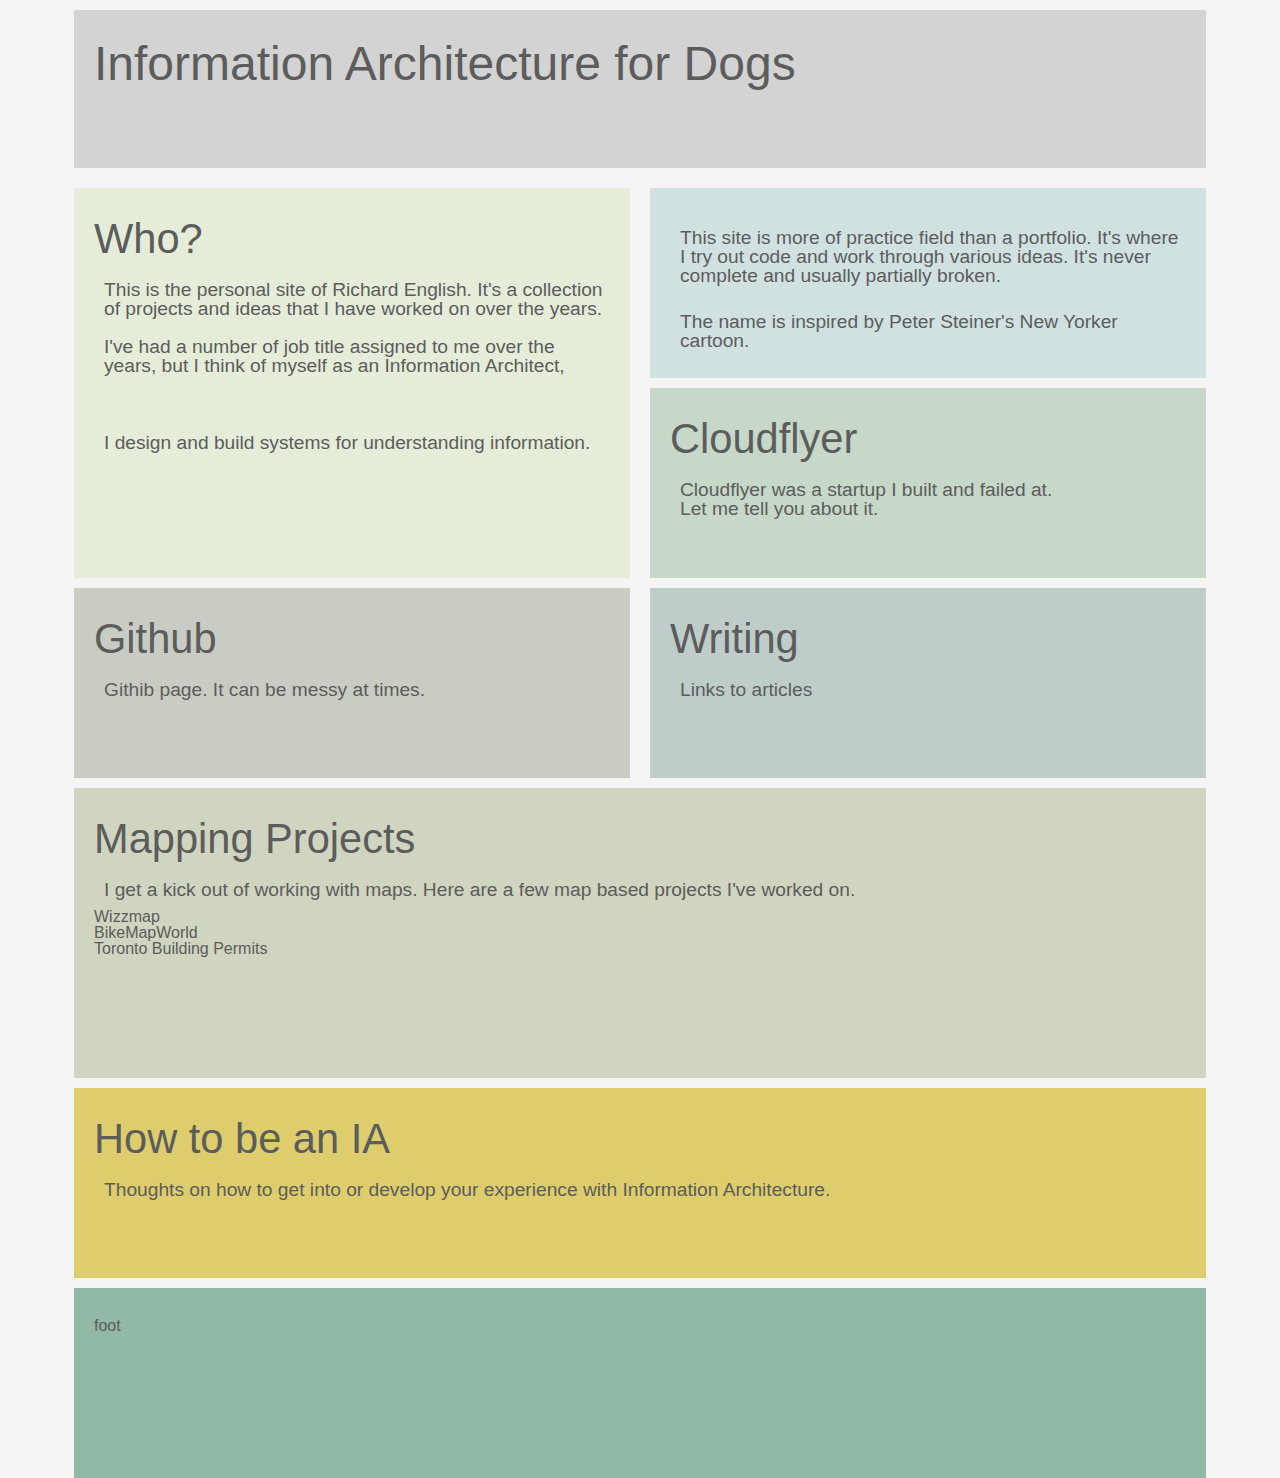
==== index.html @ f837b6fa "added readme" ====
<!DOCTYPE html>
<html>
<head>
	<title>Information Architecture for Dogs</title>

	<!-- Insert Meta -->



	<link rel="stylesheet" type="text/css" href="assets/reset.css">
	<link rel="stylesheet" type="text/css" href="assets/dog.css">

	<!-- JS 
	<script src="http://ajax.googleapis.com/ajax/libs/jquery/1.11.0/jquery.min.js"></script>
	<script src="assets/dog.js"></script> -->
</head>

<body>
 <div id="page">

	<div class="box" id="b-head">
		<div class="in-box">
			<h1>Information Architecture for Dogs</h1>
			<h3></h3>
		</div>
	</div>

	<div class="box" id="b-who" >
		<div class="in-box">
			<a href="who.html">
				<h2>Who?</h2>
				<p>
					This is the personal site of Richard English.  It's a collection of projects and ideas that I have
					worked on over the years. <br />
					<br />
					I've had a number of job title assigned to me over the years, but I think of myself as an Information Architect, <br />
					<br /><br /><br />
					<span id="tagline">I design and build systems for understanding information. </span>
				</p>
			</a>
		</div>
	</div>

	<div class="box" id="b-think" >
		<div class="in-box">
			<p id="p-think">
				This site is more of practice field than a portfolio.
				It's where I try out code and work through various ideas. 
				It's never complete and usually partially broken.
			</p>
			<br />
			<p>
				The name is inspired by <a href= "http://www.condenaststore.com/-sp/On-the-Internet-nobody-knows-you-re-a-dog-New-Yorker-Cartoon-Prints_i10276348_.htm">Peter Steiner's New Yorker cartoon.</a>
			</p>
		</div>
	</div>

	<div class="box" id="b-cloud" >
		<div class="in-box">
			<a href="cloud.html">
				<h2>Cloudflyer</h2>
				<p>
					Cloudflyer was a startup I built and failed at.<br /> Let me tell you about it.
				</p>
			</a>
		</div>
	</div>


	<div class="box" id="b-git">
		<div class="in-box">
			<a href="https://github.com/Richenglish">
				<h2>Github</h2>
				<p>
					Githib page. It can be messy at times.
				</p>
			</a>
		</div>
	</div>

	<div class="box" id="b-write">
		<div class="in-box">
			<h2>Writing</h2>
			<p>
				Links to articles
			</p>
		</div>
	</div>

	<div class="box" id="b-map" >
		<div class="in-box">
			<h2>Mapping Projects</h2>
			<p>
				I get a kick out of working with maps. Here are a few map based projects I've worked on.
			</p>
			<p>
				<ul>
					<li>Wizzmap</li>
					<li>BikeMapWorld</li>
					<li>Toronto Building Permits</li>
				</ul>
			</p>
		</div>
	</div>


	<div class="box" id="b-learn">
		<div class="in-box">
			<a href="learnia.html">
				<h2>How to be an IA</h2>
				<p>
					Thoughts on how to get into or develop your experience with Information Architecture.
				</p>
			</a>
		</div>
	</div>


	<div class="box" id="b-foot">
		<div class="in-box">
			<h4>foot</h4>
		</div>
	</div>
	
 </div>
</body>
</html>
---- assets/dog.css ----
/*** Variables *****/
/*** Mixins ***/
/*** Base ****/
body {
  font-family: Helvetica, sans-serif;
  font-weight: 200;
  color: #5c5c5c;
  font-size: 100%;
  background-color: #f4f4f4; }

h1 {
  font-size: 3em;
  padding-bottom: 10px; }

h2 {
  font-size: 2.6em;
  padding-bottom: 10px; }

h3 {
  font-size: 1.8em;
  padding-bottom: 10px; }

#page {
  margin: 0px auto;
  width: 100%; }

.box {
  background-color: #f4f4f4;
  -webkit-border-radius: 2px;
  -moz-border-radius: 2px;
  -ms-border-radius: 2px;
  border-radius: 2px; }
  .box p {
    font-size: 120%;
    padding-left: 10px;
    padding-top: 10px; }
  .box a {
    text-decoration: none;
    color: #5c5c5c; }
  .box #tagline {
    font-weight: 400;
    text-align: center; }

.in-box {
  padding: 30px 20px 60px 20px;
  height: 100%; }

#b-head .in-box {
  background-color: lightgrey; }

#b-who .in-box {
  background-color: #e5edd8; }

#b-think .in-box {
  background-color: #d0e1e1; }

#b-map .in-box {
  background-color: #d0d5bf; }

#b-cloud .in-box {
  background-color: #c6d8c8; }

#b-git .in-box {
  background-color: #c9ccc3; }

#b-write .in-box {
  background-color: #becdca; }

#b-learn .in-box {
  background-color: #ddcd6d; }

#b-foot .in-box {
  background-color: #92b9a6; }

/* Small Screen */
@media screen and (min-width: 600px) {
  #page {
    width: 90%; } }
/* small 2 */
@media screen and (min-width: 675px) {
  .in-box {
    margin: 10px; }

  #b-who {
    width: 50%;
    float: left;
    height: 400px; }

  #b-think, #b-cloud {
    width: 50%;
    float: left;
    height: 200px; }

  #b-write, #b-git {
    width: 50%;
    height: 200px;
    float: left; }

  #b-map {
    float: left;
    width: 100%;
    height: 300px; }

  #b-learn {
    float: left;
    width: 100%;
    height: 200px; }

  #b-foot {
    float: left;
    width: 100%;
    height: 100px; } }
/* Desktop */
/* Big Screen */
/**** Content Page ****/
.content-page {
  margin: 4% 12%; }
  .content-page p {
    margin: 10px 0px 30px 0px; }
  .content-page #cloud-image {
    padding: 20px; }

#who-right {
  float: right;
  text-align: center; }
  #who-right p {
    padding-top: 10px;
    font-size: 1.5em;
    line-height: 175%; }

#profile-image {
  width: 175px;
  height: 175px;
  background-color: grey; }
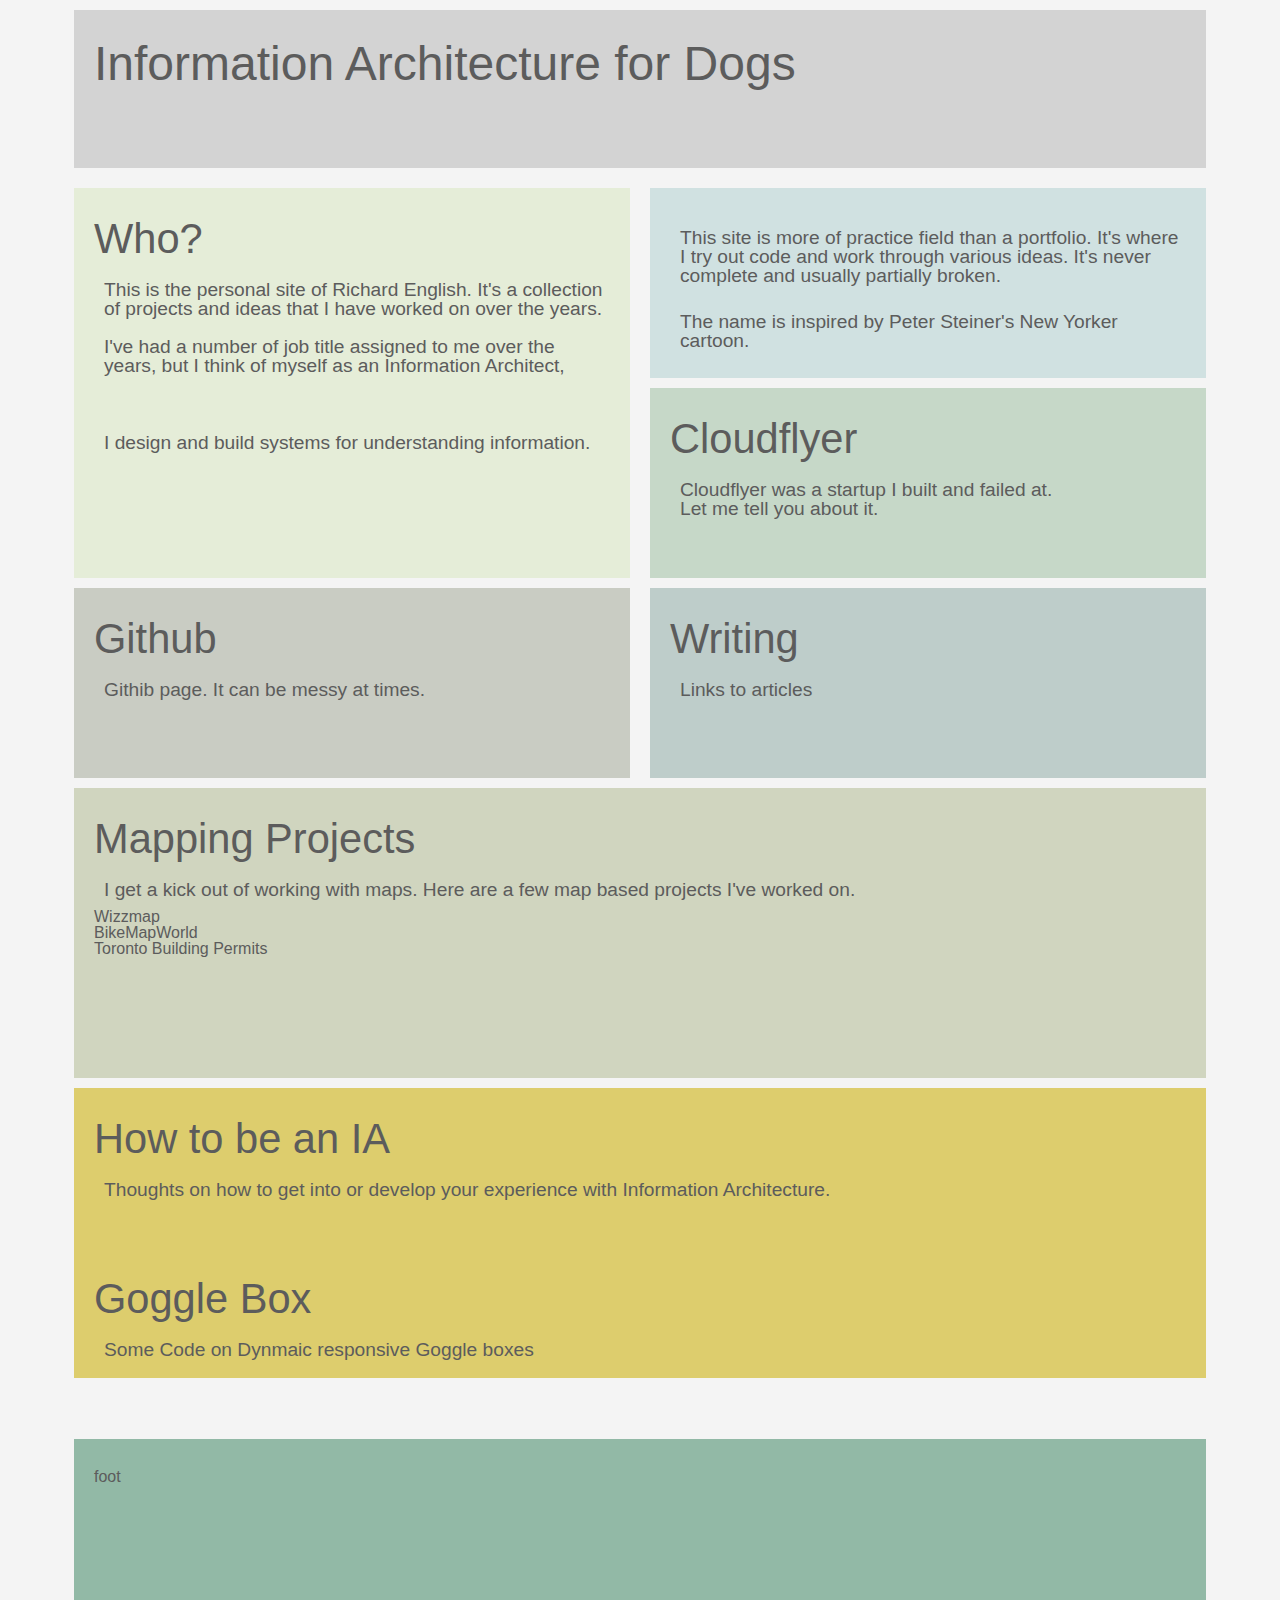
==== commit 06ea233b: "added goggle boxes" ====
--- a/index.html
+++ b/index.html
@@ -115,6 +115,17 @@
 		</div>
 	</div>
 
+	<div class="box" id="b-goggle">
+		<div class="in-box">
+			<a href="gogglebox.html">
+				<h2>Goggle Box</h2>
+				<p>
+					Some Code on Dynmaic responsive Goggle boxes
+				</p>
+			</a>
+		</div>
+	</div>
+
 
 	<div class="box" id="b-foot">
 		<div class="in-box">
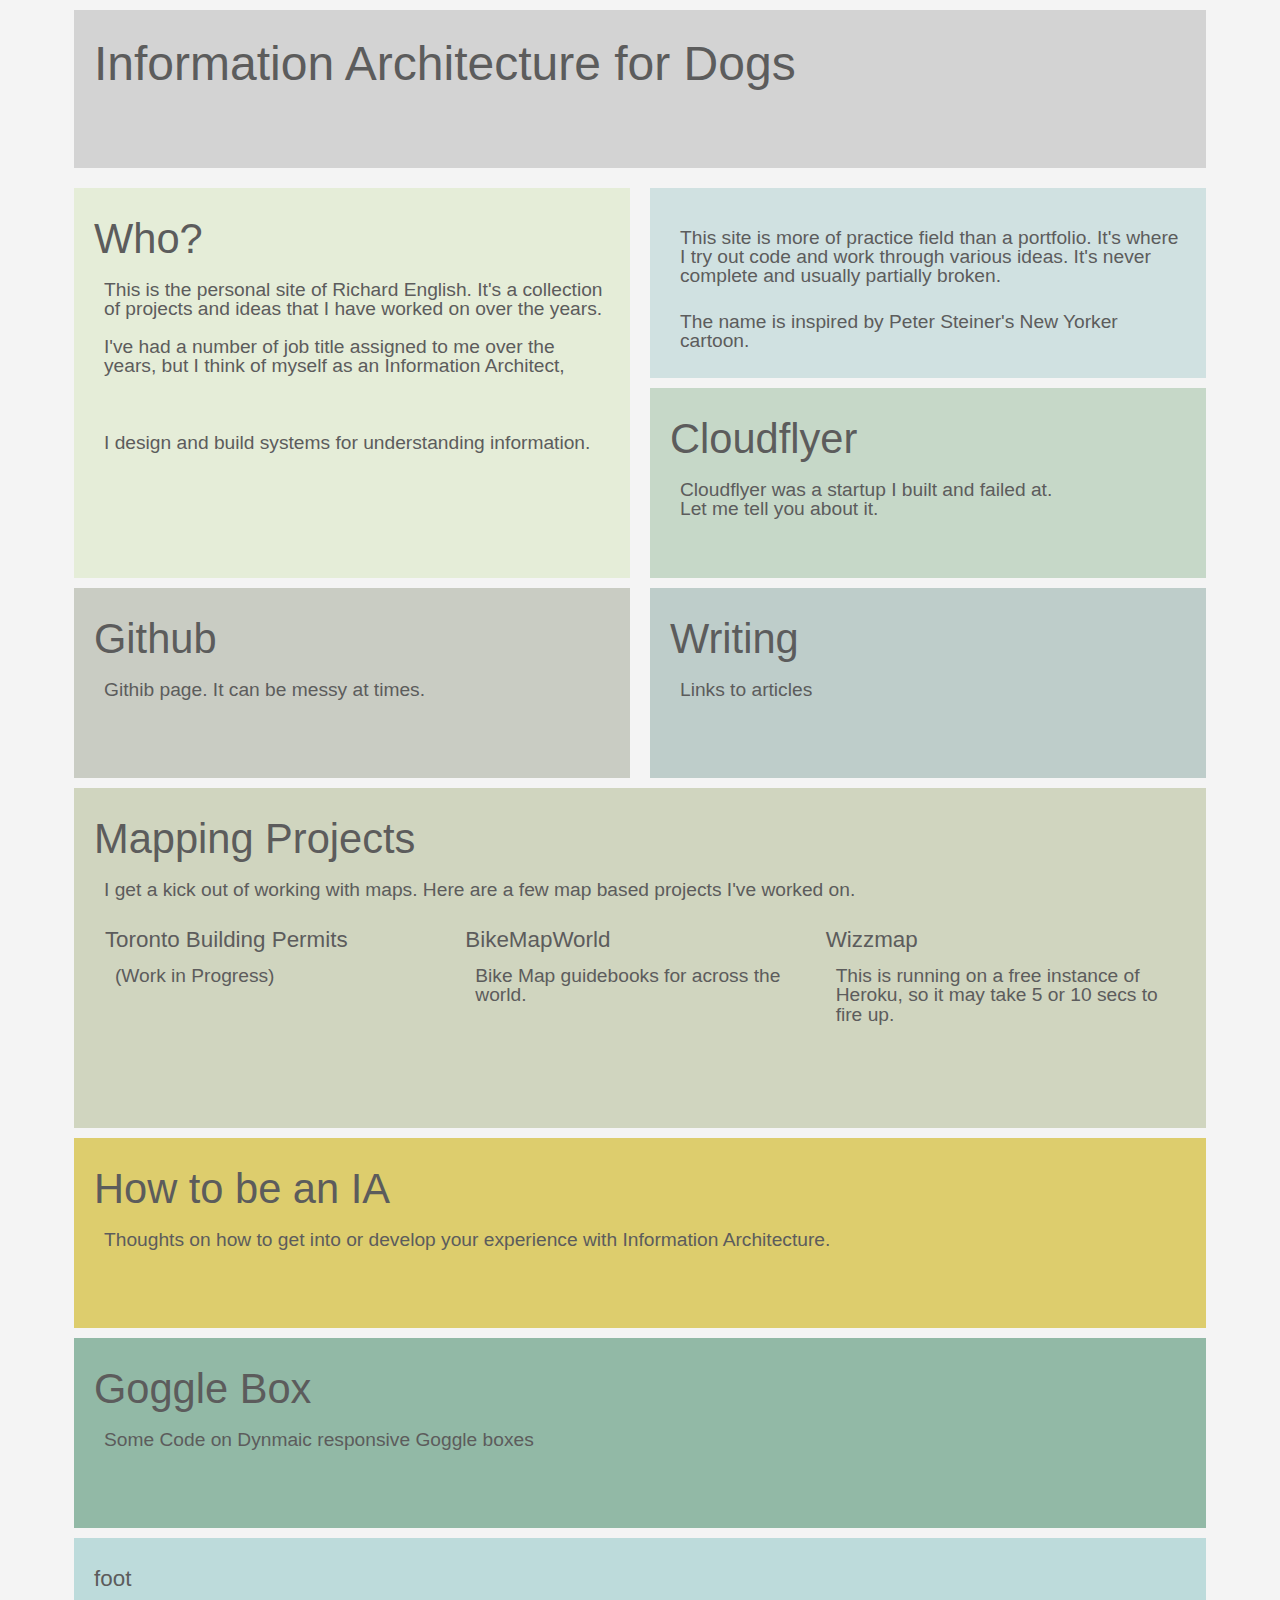
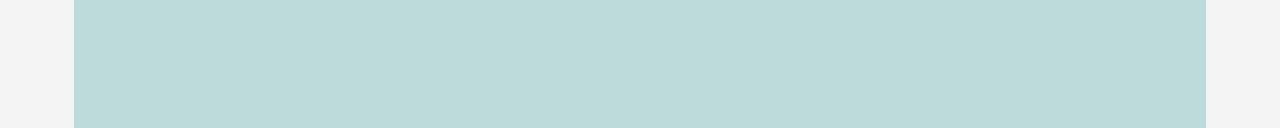
==== commit f54b2efa: "update" ====
--- a/index.html
+++ b/index.html
@@ -93,13 +93,27 @@
 			<p>
 				I get a kick out of working with maps. Here are a few map based projects I've worked on.
 			</p>
-			<p>
-				<ul>
-					<li>Wizzmap</li>
-					<li>BikeMapWorld</li>
-					<li>Toronto Building Permits</li>
-				</ul>
-			</p>
+			
+			<div id="map-list">
+				<div>
+					<h4><a href="" class="link">Wizzmap</a></h4>
+					<p>This is running on a free instance of Heroku, so it may take 5 or 10 secs to fire up.
+					</p>
+				</div>
+
+				<div>
+					<h4><a href="http://www.bikemapworld.com">BikeMapWorld</a></h4>
+					<p>Bike Map guidebooks for across the world.
+					</p>
+				</div>
+
+				<div>
+					<h4>Toronto Building Permits</h4>
+					<p>(Work in Progress)
+					</p>
+				</div>
+			</div>
+
 		</div>
 	</div>
 
--- a/assets/dog.css
+++ b/assets/dog.css
@@ -19,6 +19,10 @@
 h3 {
   font-size: 1.8em;
   padding-bottom: 10px; }
+
+h4 {
+  font-size: 1.4em;
+  padding-bottom: 5px; }
 
 #page {
   margin: 0px auto;
@@ -69,8 +73,11 @@
 #b-learn .in-box {
   background-color: #ddcd6d; }
 
+#b-goggle .in-box {
+  background-color: #92b9a6; }
+
 #b-foot .in-box {
-  background-color: #92b9a6; }
+  background-color: #bddbdb; }
 
 /* Small Screen */
 @media screen and (min-width: 600px) {
@@ -99,9 +106,14 @@
   #b-map {
     float: left;
     width: 100%;
-    height: 300px; }
+    height: 350px; }
 
   #b-learn {
+    float: left;
+    width: 100%;
+    height: 200px; }
+
+  #b-goggle {
     float: left;
     width: 100%;
     height: 200px; }
@@ -109,9 +121,19 @@
   #b-foot {
     float: left;
     width: 100%;
-    height: 100px; } }
+    height: 100px; }
+
+  #map-list div {
+    width: 33%;
+    float: right; } }
 /* Desktop */
 /* Big Screen */
+/**** Specifics  ****/
+#map-list {
+  padding-top: 10px; }
+  #map-list div {
+    padding-top: 20px; }
+
 /**** Content Page ****/
 .content-page {
   margin: 4% 12%; }
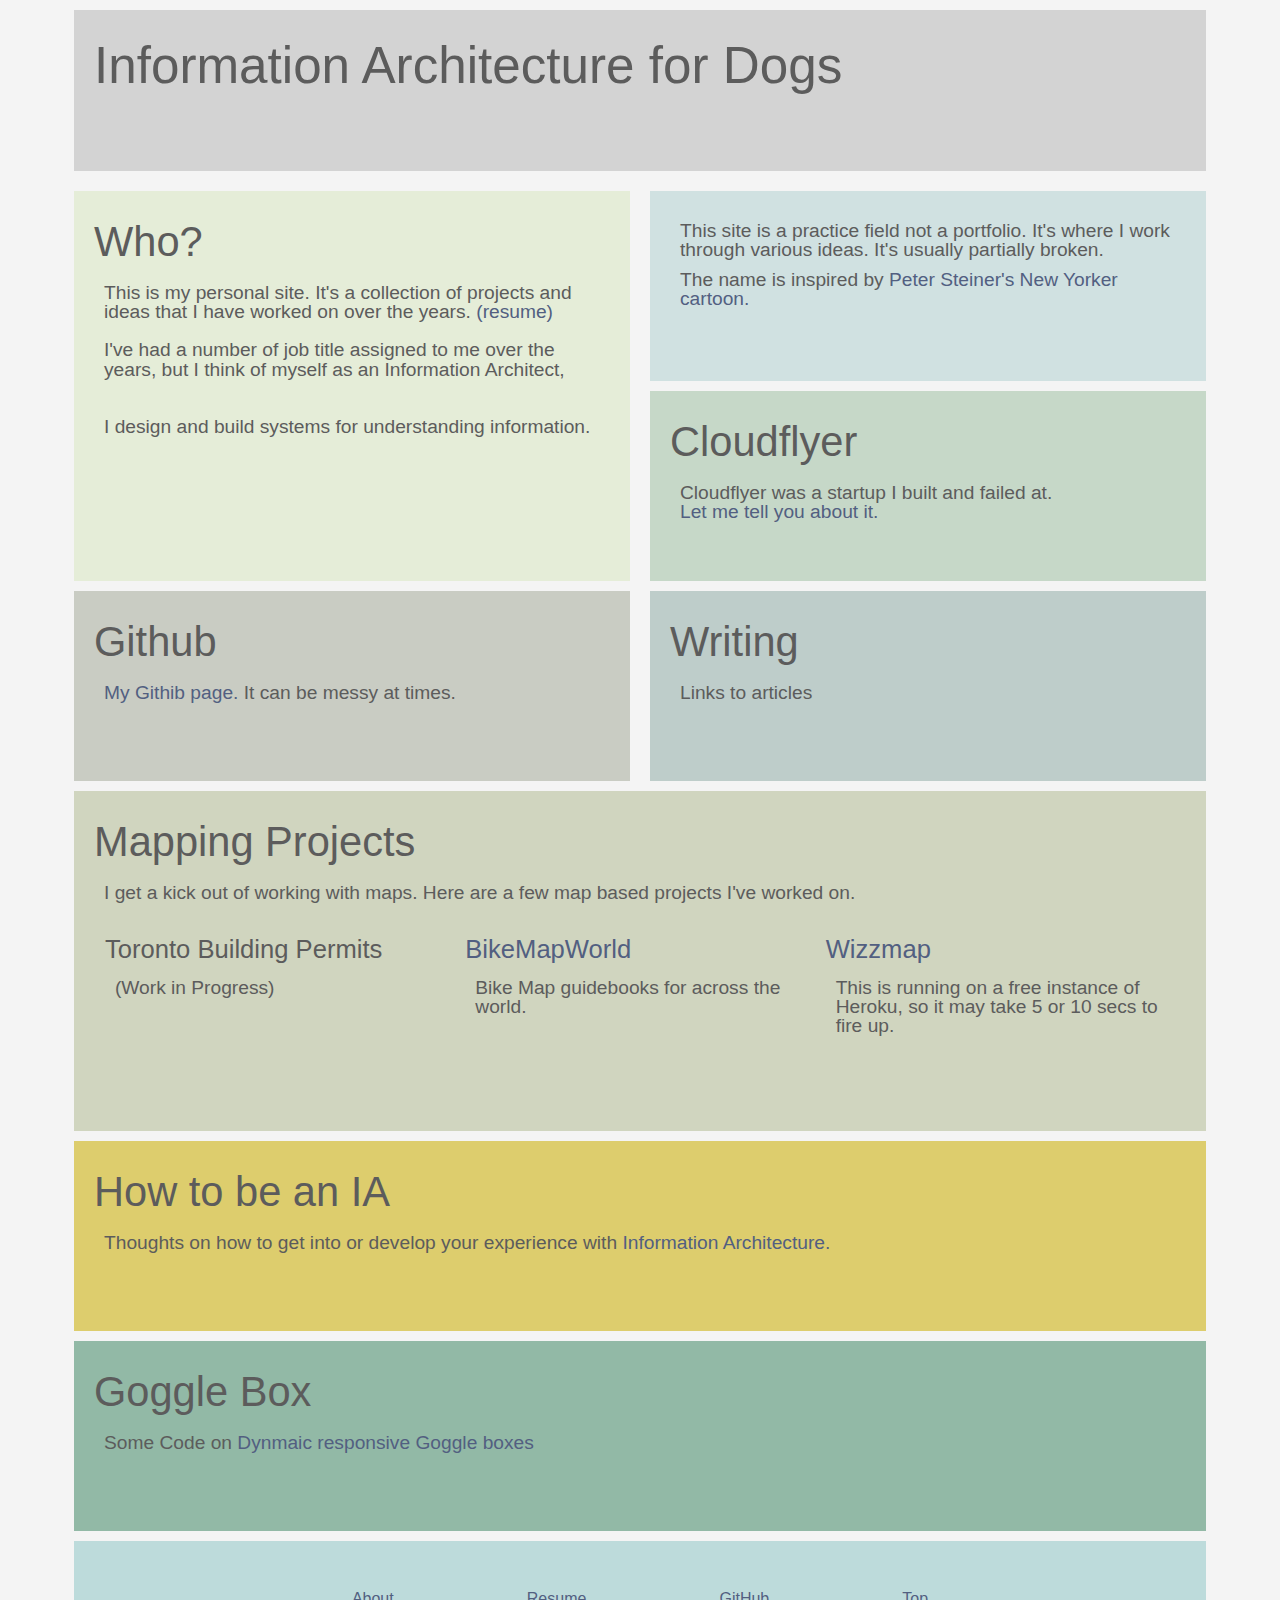
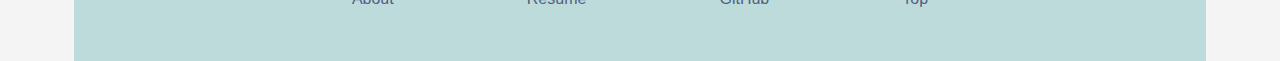
==== commit 80203e00: "update" ====
--- a/index.html
+++ b/index.html
@@ -4,8 +4,9 @@
 	<title>Information Architecture for Dogs</title>
 
 	<!-- Insert Meta -->
-
-
+	<meta name="description" content="Personal site for Richard English" />
+	<meta name="keywords" content="information architecture, IA, resume, UX Design" />
+	<meta http-equiv="author" content="Richard English" />
 
 	<link rel="stylesheet" type="text/css" href="assets/reset.css">
 	<link rel="stylesheet" type="text/css" href="assets/dog.css">
@@ -27,28 +28,28 @@
 
 	<div class="box" id="b-who" >
 		<div class="in-box">
-			<a href="who.html">
-				<h2>Who?</h2>
-				<p>
-					This is the personal site of Richard English.  It's a collection of projects and ideas that I have
-					worked on over the years. <br />
-					<br />
-					I've had a number of job title assigned to me over the years, but I think of myself as an Information Architect, <br />
-					<br /><br /><br />
-					<span id="tagline">I design and build systems for understanding information. </span>
-				</p>
-			</a>
+			
+			<h2>Who?</h2>
+			<p>
+				This is my personal site.  It's a collection of projects and ideas that I have
+				worked on over the years. <a href="who.html">(resume)</a> <br />
+				<br />
+				I've had a number of job title assigned to me over the years, but I think of myself as an Information Architect, <br />
+				<br /><br />
+				<span id="tagline">I design and build systems for understanding information. </span>
+			</p>
+			
 		</div>
 	</div>
 
 	<div class="box" id="b-think" >
 		<div class="in-box">
 			<p id="p-think">
-				This site is more of practice field than a portfolio.
-				It's where I try out code and work through various ideas. 
-				It's never complete and usually partially broken.
+				This site is a practice field not a portfolio.
+				It's where I work through various ideas. 
+				It's usually partially broken.
 			</p>
-			<br />
+			
 			<p>
 				The name is inspired by <a href= "http://www.condenaststore.com/-sp/On-the-Internet-nobody-knows-you-re-a-dog-New-Yorker-Cartoon-Prints_i10276348_.htm">Peter Steiner's New Yorker cartoon.</a>
 			</p>
@@ -57,24 +58,25 @@
 
 	<div class="box" id="b-cloud" >
 		<div class="in-box">
-			<a href="cloud.html">
-				<h2>Cloudflyer</h2>
-				<p>
-					Cloudflyer was a startup I built and failed at.<br /> Let me tell you about it.
-				</p>
-			</a>
+			
+			<h2>Cloudflyer</h2>
+			<p>
+				Cloudflyer was a startup I built and failed at.<br /> 
+				<a href="cloud.html">Let me tell you about it.</a>
+			</p>
+			
 		</div>
 	</div>
 
 
 	<div class="box" id="b-git">
 		<div class="in-box">
-			<a href="https://github.com/Richenglish">
-				<h2>Github</h2>
-				<p>
-					Githib page. It can be messy at times.
-				</p>
-			</a>
+			
+			<h2>Github</h2>
+			<p>
+				<a href="https://github.com/Richenglish">My Githib page. </a> It can be messy at times.
+			</p>
+			
 		</div>
 	</div>
 
@@ -120,30 +122,35 @@
 
 	<div class="box" id="b-learn">
 		<div class="in-box">
-			<a href="learnia.html">
+			
 				<h2>How to be an IA</h2>
 				<p>
-					Thoughts on how to get into or develop your experience with Information Architecture.
+					Thoughts on how to get into or develop your experience with <a href="learnia.html">Information Architecture.</a>
 				</p>
-			</a>
+		
 		</div>
 	</div>
 
 	<div class="box" id="b-goggle">
 		<div class="in-box">
-			<a href="gogglebox.html">
+			
 				<h2>Goggle Box</h2>
 				<p>
-					Some Code on Dynmaic responsive Goggle boxes
+					Some Code on <a href="gogglebox.html">Dynmaic responsive Goggle boxes</a>
 				</p>
-			</a>
+			
 		</div>
 	</div>
 
 
 	<div class="box" id="b-foot">
 		<div class="in-box">
-			<h4>foot</h4>
+			<ul>
+				<li><a href="#">About</a></li>
+				<li><a href="#">Resume</a></li>
+				<li><a href="#">GitHub</a></li>
+				<li><a href="#">Top</a></li>
+			</ul>
 		</div>
 	</div>
 	
--- a/assets/dog.css
+++ b/assets/dog.css
@@ -9,20 +9,74 @@
   background-color: #f4f4f4; }
 
 h1 {
-  font-size: 3em;
+  font-size: 3.2em;
+  padding-top: 10px;
   padding-bottom: 10px; }
 
 h2 {
   font-size: 2.6em;
+  padding-top: 10px;
   padding-bottom: 10px; }
 
 h3 {
-  font-size: 1.8em;
+  font-size: 2em;
   padding-bottom: 10px; }
 
 h4 {
-  font-size: 1.4em;
+  font-size: 1.6em;
+  padding-top: 5px;
   padding-bottom: 5px; }
+
+h5 {
+  font-size: 1.2em;
+  padding-top: 2px;
+  padding-bottom: 2px; }
+
+b {
+  font-weight: 400; }
+
+a {
+  text-decoration: none;
+  font-weight: 500;
+  color: #525f81; }
+
+a:hover {
+  text-decoration: underline; }
+
+dl {
+  margin-top: 10px;
+  margin-bottom: 10px;
+  line-height: 120%; }
+
+dt {
+  font-weight: 400;
+  float: left;
+  clear: left;
+  width: 100px;
+  text-align: right; }
+
+dt:after {
+  content: ":"; }
+
+dd {
+  margin: 0 0 0 120px;
+  padding: 0 0 0.5em 0; }
+
+ul {
+  padding: 10px;
+  list-style-type: circle;
+  list-style-position: inside; }
+
+li {
+  padding: 2px; }
+
+ol {
+  padding: 10px;
+  margin-left: 10px;
+  list-style-type: decimal;
+  list-style-position: outside; }
+  ol li {
+    padding-bottom: 15px; }
 
 #page {
   margin: 0px auto;
@@ -38,15 +92,12 @@
     font-size: 120%;
     padding-left: 10px;
     padding-top: 10px; }
-  .box a {
-    text-decoration: none;
-    color: #5c5c5c; }
   .box #tagline {
     font-weight: 400;
     text-align: center; }
 
 .in-box {
-  padding: 30px 20px 60px 20px;
+  padding: 20px 20px 60px 20px;
   height: 100%; }
 
 #b-head .in-box {
@@ -79,12 +130,15 @@
 #b-foot .in-box {
   background-color: #bddbdb; }
 
+/* ------------------------*/
+/*       Responsive        */
+/* ------------------------*/
 /* Small Screen */
 @media screen and (min-width: 600px) {
   #page {
     width: 90%; } }
 /* small 2 */
-@media screen and (min-width: 675px) {
+@media screen and (min-width: 700px) {
   .in-box {
     margin: 10px; }
 
@@ -121,12 +175,15 @@
   #b-foot {
     float: left;
     width: 100%;
-    height: 100px; }
+    height: 40px; }
 
   #map-list div {
     width: 33%;
     float: right; } }
 /* Desktop */
+@media screen and (min-width: 860px) {
+  #who-right {
+    float: right; } }
 /* Big Screen */
 /**** Specifics  ****/
 #map-list {
@@ -134,21 +191,35 @@
   #map-list div {
     padding-top: 20px; }
 
+#b-foot {
+  text-align: center; }
+  #b-foot ul {
+    padding-top: 30px; }
+  #b-foot li {
+    display: inline;
+    list-style-type: none;
+    padding: 0px 6%; }
+
 /**** Content Page ****/
-.content-page {
-  margin: 4% 12%; }
-  .content-page p {
-    margin: 10px 0px 30px 0px; }
-  .content-page #cloud-image {
+#content-page {
+  margin: 4% 6%;
+  max-width: 900px; }
+  #content-page p {
+    margin: 10px 0px 10px 0px; }
+  #content-page #cloud-image {
     padding: 20px; }
 
 #who-right {
-  float: right;
-  text-align: center; }
-  #who-right p {
-    padding-top: 10px;
-    font-size: 1.5em;
-    line-height: 175%; }
+  padding-top: 2px;
+  padding-bottom: 20px; }
+  #who-right #profile-image {
+    margin: 20px; }
+  #who-right #who-links {
+    padding-left: 10%; }
+  #who-right a {
+    display: block;
+    padding: 5px;
+    font-size: 125%; }
 
 #profile-image {
   width: 175px;
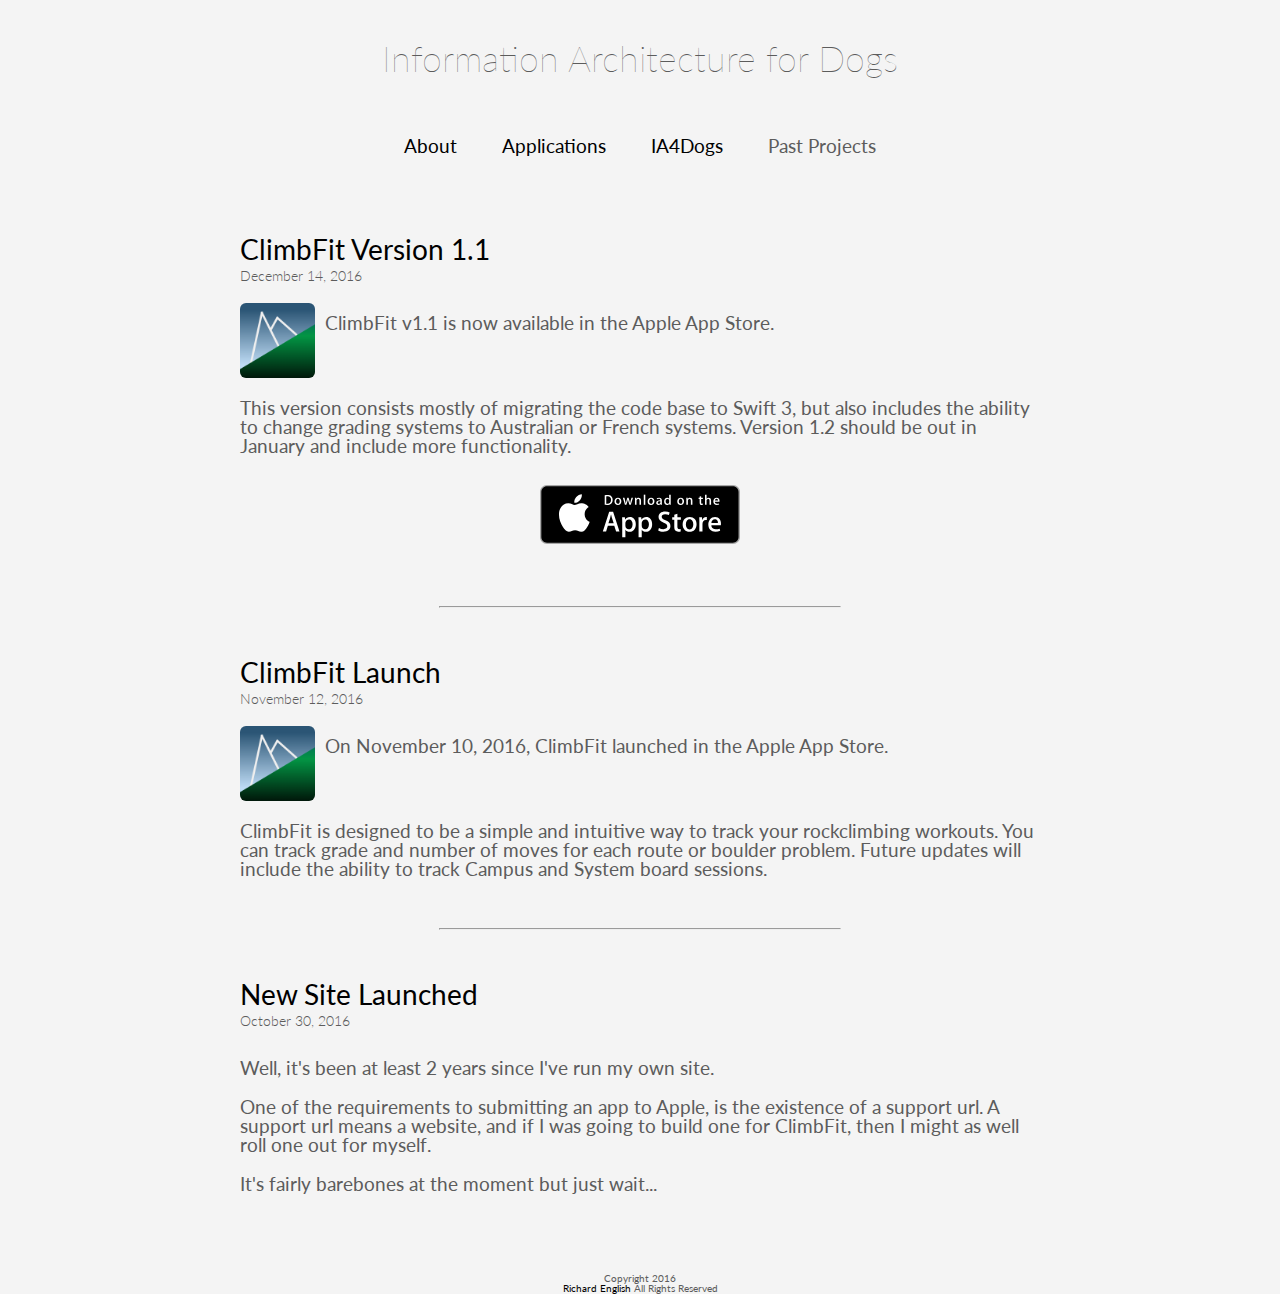
==== commit b159071e: "existing" ====
--- a/index.html
+++ b/index.html
@@ -8,152 +8,90 @@
 	<meta name="keywords" content="information architecture, IA, resume, UX Design" />
 	<meta http-equiv="author" content="Richard English" />
 
+	
+	<link href="https://fonts.googleapis.com/css?family=Lato" rel="stylesheet">
+
 	<link rel="stylesheet" type="text/css" href="assets/reset.css">
 	<link rel="stylesheet" type="text/css" href="assets/dog.css">
 
-	<!-- JS 
-	<script src="http://ajax.googleapis.com/ajax/libs/jquery/1.11.0/jquery.min.js"></script>
-	<script src="assets/dog.js"></script> -->
+	
 </head>
 
 <body>
- <div id="page">
+	<div id="page">
 
-	<div class="box" id="b-head">
-		<div class="in-box">
-			<h1>Information Architecture for Dogs</h1>
-			<h3></h3>
+	
+		<h1>Information Architecture for Dogs</h1>
+
+		<div id="menu">
+			<ul>
+				<li><a href="about.html">About</a></li>
+				<li><a href="climbfit.html">Applications</a></li>
+				<li><a href="index.html">IA4Dogs</a></li>
+				<li>Past Projects</li>
+			</ul>
+
 		</div>
-	</div>
 
-	<div class="box" id="b-who" >
-		<div class="in-box">
-			
-			<h2>Who?</h2>
-			<p>
-				This is my personal site.  It's a collection of projects and ideas that I have
-				worked on over the years. <a href="who.html">(resume)</a> <br />
-				<br />
-				I've had a number of job title assigned to me over the years, but I think of myself as an Information Architect, <br />
-				<br /><br />
-				<span id="tagline">I design and build systems for understanding information. </span>
-			</p>
-			
-		</div>
-	</div>
+		<div id="main">
+			<div class="section">
+				<h2><a href="climbfit.html">ClimbFit Version 1.1</a></h2>
+				<div class="subhead">December 14, 2016</div>
 
-	<div class="box" id="b-think" >
-		<div class="in-box">
-			<p id="p-think">
-				This site is a practice field not a portfolio.
-				It's where I work through various ideas. 
-				It's usually partially broken.
-			</p>
-			
-			<p>
-				The name is inspired by <a href= "http://www.condenaststore.com/-sp/On-the-Internet-nobody-knows-you-re-a-dog-New-Yorker-Cartoon-Prints_i10276348_.htm">Peter Steiner's New Yorker cartoon.</a>
-			</p>
-		</div>
-	</div>
+				<img src="assets/climbfit.png" id="cf-image-small" class="img-left">
+				<p>ClimbFit v1.1 is now available in the Apple App Store.
+				</p>
+				<p class="cf">
+				 This version consists mostly of migrating the code base to Swift 3, but also includes the ability to change grading systems to 
+				 Australian or French systems.  Version 1.2 should be out in January and include more functionality.
+				 </p>
+				<div id="appstore">
+					<a href="http://appstore.com/climbfit"><img src="assets/appstore.svg"></a>	
+				</div>
+				
+				
+			</div>
 
-	<div class="box" id="b-cloud" >
-		<div class="in-box">
-			
-			<h2>Cloudflyer</h2>
-			<p>
-				Cloudflyer was a startup I built and failed at.<br /> 
-				<a href="cloud.html">Let me tell you about it.</a>
-			</p>
-			
-		</div>
-	</div>
+			<hr>
 
 
-	<div class="box" id="b-git">
-		<div class="in-box">
-			
-			<h2>Github</h2>
-			<p>
-				<a href="https://github.com/Richenglish">My Githib page. </a> It can be messy at times.
-			</p>
-			
-		</div>
-	</div>
 
-	<div class="box" id="b-write">
-		<div class="in-box">
-			<h2>Writing</h2>
-			<p>
-				Links to articles
-			</p>
-		</div>
-	</div>
 
-	<div class="box" id="b-map" >
-		<div class="in-box">
-			<h2>Mapping Projects</h2>
-			<p>
-				I get a kick out of working with maps. Here are a few map based projects I've worked on.
-			</p>
-			
-			<div id="map-list">
-				<div>
-					<h4><a href="" class="link">Wizzmap</a></h4>
-					<p>This is running on a free instance of Heroku, so it may take 5 or 10 secs to fire up.
-					</p>
-				</div>
+			<div class="section">
+				<h2><a href="climbfit.html">ClimbFit Launch</a></h2>
+				<div class="subhead">November 12, 2016</div>
 
-				<div>
-					<h4><a href="http://www.bikemapworld.com">BikeMapWorld</a></h4>
-					<p>Bike Map guidebooks for across the world.
-					</p>
-				</div>
+				<img src="assets/climbfit.png" id="cf-image-small" class="img-left">
+				<p>On November 10, 2016, ClimbFit launched in the Apple App Store.
+				</p>
+				<p class="cf">
+				ClimbFit is designed to be a simple and intuitive way to track your rockclimbing workouts. You can track grade and number of moves for each route or boulder problem. Future updates will include the ability to track Campus and System board sessions.
+				</p>
+				
+				
+				
+			</div>
 
-				<div>
-					<h4>Toronto Building Permits</h4>
-					<p>(Work in Progress)
-					</p>
-				</div>
+			<hr>
+
+			<div class="section">
+				<h2>New Site Launched</h2>
+				<div class="subhead">October 30, 2016</div>
+
+				<p>Well, it's been at least 2 years since I've run my own site.</p>
+				<p>One of the requirements to submitting an app to Apple, is the existence of a support url. A support url means a website, and if I was going to build one for ClimbFit, then I might as well roll one out for myself.</p>
+				<p>It's fairly barebones at the moment but just wait...</p>
 			</div>
 
 		</div>
+
+		<div id="footer">
+			Copyright 2016<br /> 
+			<a href="http://iafordogs.com">Richard English</a> All Rights Reserved
+		</div>
+		
 	</div>
 
+</body>
 
-	<div class="box" id="b-learn">
-		<div class="in-box">
-			
-				<h2>How to be an IA</h2>
-				<p>
-					Thoughts on how to get into or develop your experience with <a href="learnia.html">Information Architecture.</a>
-				</p>
-		
-		</div>
-	</div>
-
-	<div class="box" id="b-goggle">
-		<div class="in-box">
-			
-				<h2>Goggle Box</h2>
-				<p>
-					Some Code on <a href="gogglebox.html">Dynmaic responsive Goggle boxes</a>
-				</p>
-			
-		</div>
-	</div>
-
-
-	<div class="box" id="b-foot">
-		<div class="in-box">
-			<ul>
-				<li><a href="#">About</a></li>
-				<li><a href="#">Resume</a></li>
-				<li><a href="#">GitHub</a></li>
-				<li><a href="#">Top</a></li>
-			</ul>
-		</div>
-	</div>
-	
- </div>
-</body>
 </html>--- a/assets/dog.css
+++ b/assets/dog.css
@@ -1,227 +1,138 @@
-/*** Variables *****/
-/*** Mixins ***/
-/*** Base ****/
+
+
+
 body {
-  font-family: Helvetica, sans-serif;
-  font-weight: 200;
+
+  font-size: 19px;
   color: #5c5c5c;
-  font-size: 100%;
-  background-color: #f4f4f4; }
+  font-family: Lato, arial, sans-serif;
+  background-color: #f4f4f4;
+}
+
+#page {
+ 
+
+}
+
+#main {
+  max-width: 800px;
+  margin: 0 auto;
+  padding: 30px 10px 0px 10px;
+}
+
+#footer {
+  margin-top: 50px;
+  text-align: center;
+  font-size: 10px;
+}
+
+.section {
+  margin-top: 10px;
+  padding-bottom: 20px;
+  clear: left;
+
+}
+
+.subhead {
+  font-size: 14px;
+  font-weight: 300;
+  margin-bottom: 20px;
+}
+
 
 h1 {
-  font-size: 3.2em;
-  padding-top: 10px;
-  padding-bottom: 10px; }
+  
+  font-size: 36px;
+  font-weight: 100;
+  text-align: center;
+  padding: 40px 0px;
+}
+h2 {
+  color: black;
+  font-size: 28px;
+  padding: 20px 0 6px 0;
+}
+ul {
+  margin-left: 20px;
+}
+ul li {
+  list-style-type: circle;
 
-h2 {
-  font-size: 2.6em;
-  padding-top: 10px;
-  padding-bottom: 10px; }
+}
+ol {
+  margin-left: 20px;
+  padding: 10px;
+}
 
-h3 {
-  font-size: 2em;
-  padding-bottom: 10px; }
+ol li {
+  list-style: decimal;
+}
 
-h4 {
-  font-size: 1.6em;
-  padding-top: 5px;
-  padding-bottom: 5px; }
+#menu {
+  text-align: center;
 
-h5 {
-  font-size: 1.2em;
-  padding-top: 2px;
-  padding-bottom: 2px; }
 
-b {
-  font-weight: 400; }
+}
+
+#menu ul {
+  list-style: none;
+  text-align: center;
+  margin: 0;
+
+
+}
+#menu li {
+  display: inline-block;
+  padding: 20px;
+}
+p {
+  padding: 10px 0px;
+}
+hr {
+  margin-top: 20px;
+  margin-bottom: 30px;
+  text-align: center;
+  width: 50%;
+}
 
 a {
   text-decoration: none;
-  font-weight: 500;
-  color: #525f81; }
+  color: black;
+
+ }
 
 a:hover {
-  text-decoration: underline; }
+  text-decoration: underline; 
+}
 
-dl {
-  margin-top: 10px;
+
+
+#cf-image {
+  width: 100px;
+  border-radius: 10px;
+}
+#cf-image-small {
+  width: 75px;
+  border-radius: 6px;
+}
+.img-left {
+  float: left;
+  margin-right: 10px;
   margin-bottom: 10px;
-  line-height: 120%; }
+}
+.cf {
+  clear: left;
+}
+.underline {
+  text-decoration: underline;
+ 
+}
 
-dt {
-  font-weight: 400;
-  float: left;
-  clear: left;
-  width: 100px;
-  text-align: right; }
+#appstore {
+  text-align: center;
+  padding: 20px;
+}
+#appstore img {
+  width: 200px;
+}
 
-dt:after {
-  content: ":"; }
-
-dd {
-  margin: 0 0 0 120px;
-  padding: 0 0 0.5em 0; }
-
-ul {
-  padding: 10px;
-  list-style-type: circle;
-  list-style-position: inside; }
-
-li {
-  padding: 2px; }
-
-ol {
-  padding: 10px;
-  margin-left: 10px;
-  list-style-type: decimal;
-  list-style-position: outside; }
-  ol li {
-    padding-bottom: 15px; }
-
-#page {
-  margin: 0px auto;
-  width: 100%; }
-
-.box {
-  background-color: #f4f4f4;
-  -webkit-border-radius: 2px;
-  -moz-border-radius: 2px;
-  -ms-border-radius: 2px;
-  border-radius: 2px; }
-  .box p {
-    font-size: 120%;
-    padding-left: 10px;
-    padding-top: 10px; }
-  .box #tagline {
-    font-weight: 400;
-    text-align: center; }
-
-.in-box {
-  padding: 20px 20px 60px 20px;
-  height: 100%; }
-
-#b-head .in-box {
-  background-color: lightgrey; }
-
-#b-who .in-box {
-  background-color: #e5edd8; }
-
-#b-think .in-box {
-  background-color: #d0e1e1; }
-
-#b-map .in-box {
-  background-color: #d0d5bf; }
-
-#b-cloud .in-box {
-  background-color: #c6d8c8; }
-
-#b-git .in-box {
-  background-color: #c9ccc3; }
-
-#b-write .in-box {
-  background-color: #becdca; }
-
-#b-learn .in-box {
-  background-color: #ddcd6d; }
-
-#b-goggle .in-box {
-  background-color: #92b9a6; }
-
-#b-foot .in-box {
-  background-color: #bddbdb; }
-
-/* ------------------------*/
-/*       Responsive        */
-/* ------------------------*/
-/* Small Screen */
-@media screen and (min-width: 600px) {
-  #page {
-    width: 90%; } }
-/* small 2 */
-@media screen and (min-width: 700px) {
-  .in-box {
-    margin: 10px; }
-
-  #b-who {
-    width: 50%;
-    float: left;
-    height: 400px; }
-
-  #b-think, #b-cloud {
-    width: 50%;
-    float: left;
-    height: 200px; }
-
-  #b-write, #b-git {
-    width: 50%;
-    height: 200px;
-    float: left; }
-
-  #b-map {
-    float: left;
-    width: 100%;
-    height: 350px; }
-
-  #b-learn {
-    float: left;
-    width: 100%;
-    height: 200px; }
-
-  #b-goggle {
-    float: left;
-    width: 100%;
-    height: 200px; }
-
-  #b-foot {
-    float: left;
-    width: 100%;
-    height: 40px; }
-
-  #map-list div {
-    width: 33%;
-    float: right; } }
-/* Desktop */
-@media screen and (min-width: 860px) {
-  #who-right {
-    float: right; } }
-/* Big Screen */
-/**** Specifics  ****/
-#map-list {
-  padding-top: 10px; }
-  #map-list div {
-    padding-top: 20px; }
-
-#b-foot {
-  text-align: center; }
-  #b-foot ul {
-    padding-top: 30px; }
-  #b-foot li {
-    display: inline;
-    list-style-type: none;
-    padding: 0px 6%; }
-
-/**** Content Page ****/
-#content-page {
-  margin: 4% 6%;
-  max-width: 900px; }
-  #content-page p {
-    margin: 10px 0px 10px 0px; }
-  #content-page #cloud-image {
-    padding: 20px; }
-
-#who-right {
-  padding-top: 2px;
-  padding-bottom: 20px; }
-  #who-right #profile-image {
-    margin: 20px; }
-  #who-right #who-links {
-    padding-left: 10%; }
-  #who-right a {
-    display: block;
-    padding: 5px;
-    font-size: 125%; }
-
-#profile-image {
-  width: 175px;
-  height: 175px;
-  background-color: grey; }
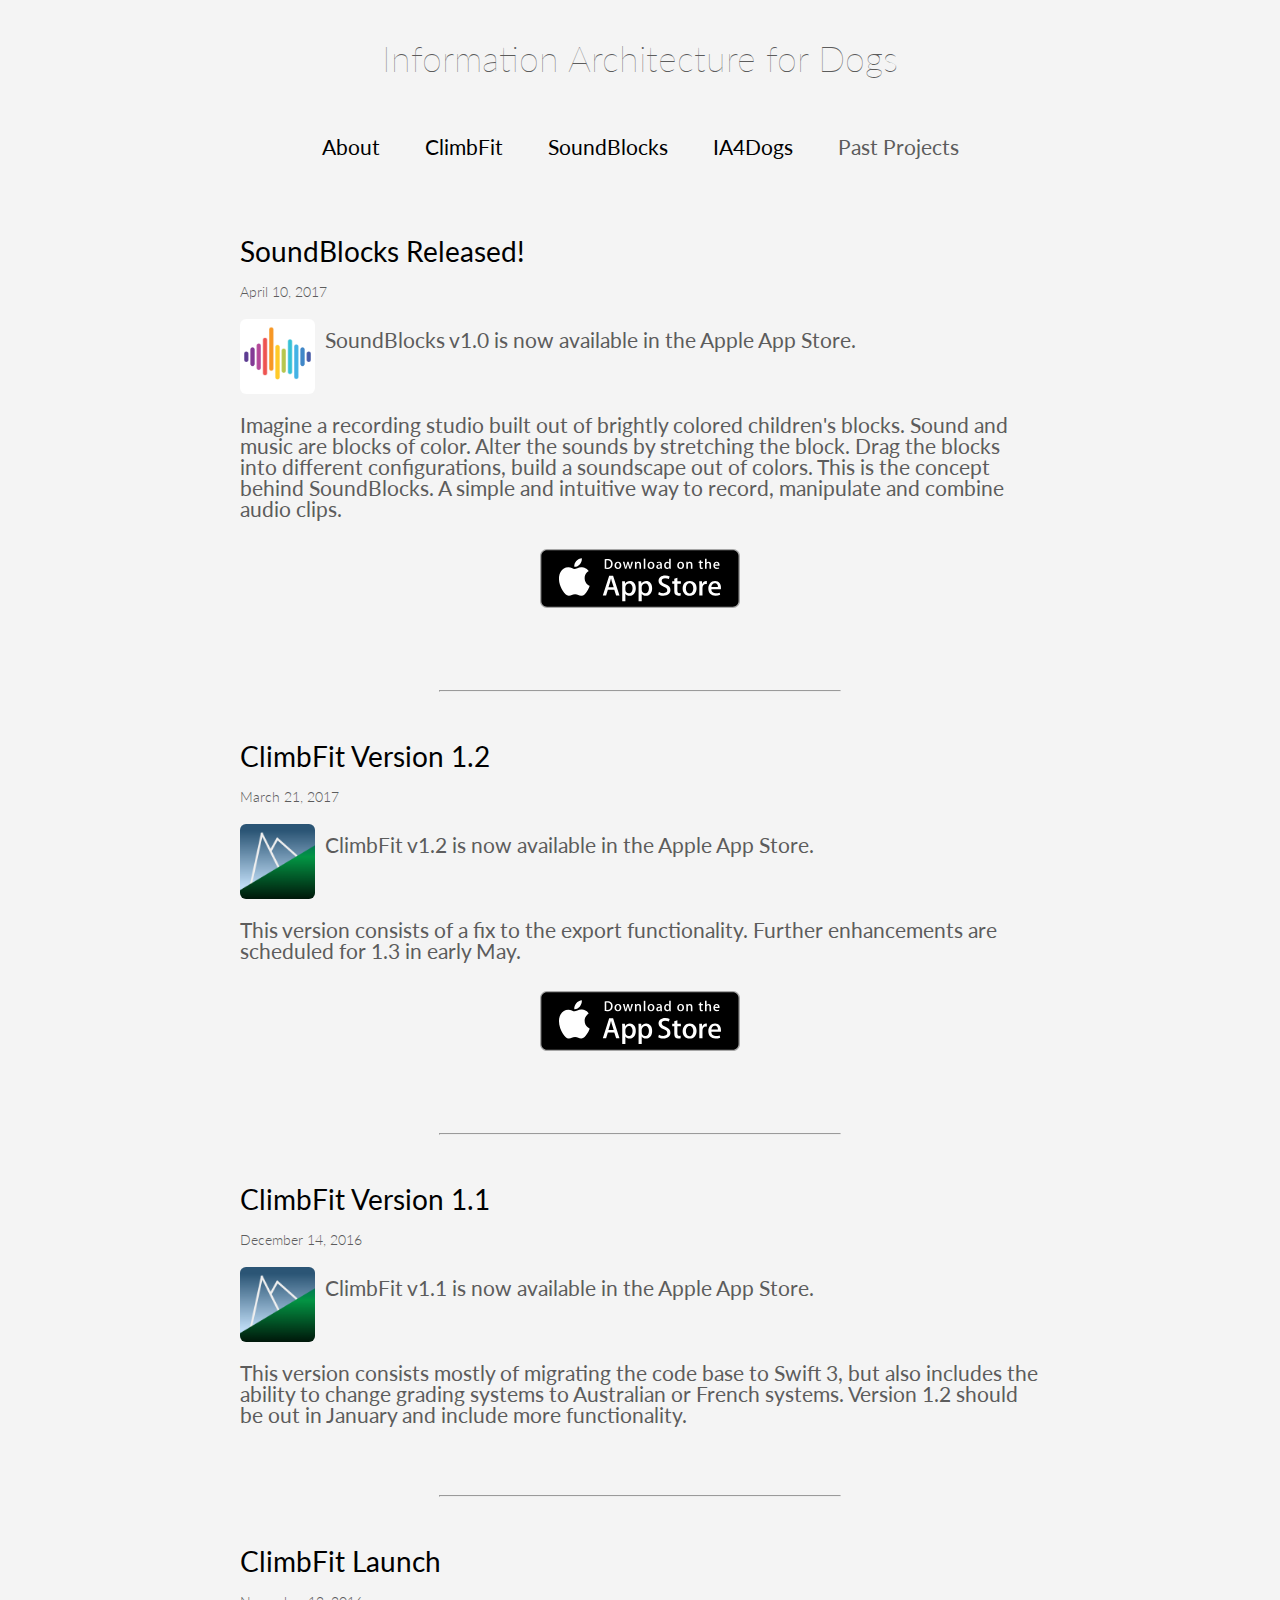
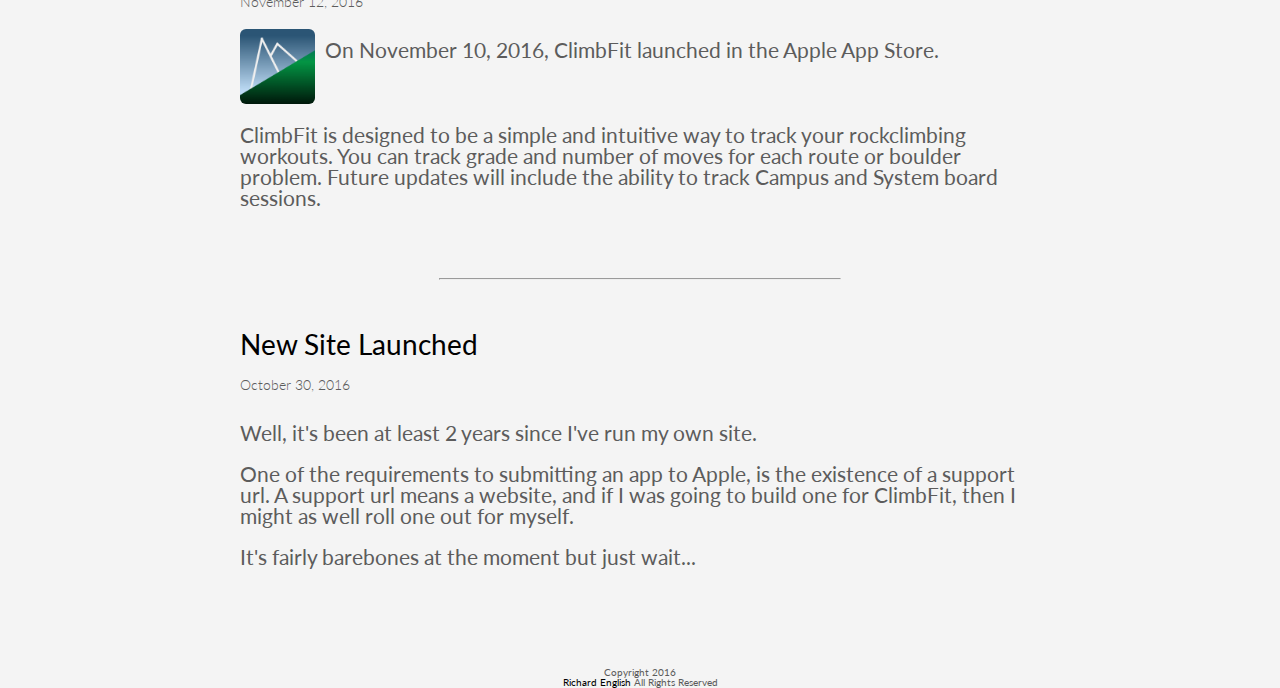
==== commit 90bdd990: "updates" ====
--- a/index.html
+++ b/index.html
@@ -26,7 +26,8 @@
 		<div id="menu">
 			<ul>
 				<li><a href="about.html">About</a></li>
-				<li><a href="climbfit.html">Applications</a></li>
+				<li><a href="climbfit.html">ClimbFit</a></li>
+				<li><a href="soundblocks.html">SoundBlocks</a></li>
 				<li><a href="index.html">IA4Dogs</a></li>
 				<li>Past Projects</li>
 			</ul>
@@ -34,6 +35,42 @@
 		</div>
 
 		<div id="main">
+
+			<div class="section">
+				<h2><a href="soundblocks.html">SoundBlocks Released!</a></h2>
+				<div class="subhead">April 10, 2017</div>
+
+				<img src="images/soundblocks.png" id="cf-image-small" class="img-left">
+				<p>SoundBlocks v1.0 is now available in the Apple App Store.
+				</p>
+				<p class="cf">
+				 Imagine a recording studio built out of brightly colored children's blocks.  
+				 Sound and music are blocks of color. Alter the sounds by stretching the block. Drag the 
+				 blocks into different configurations, build a soundscape out of colors. This is the 
+				 concept behind SoundBlocks. A simple and intuitive way to record, manipulate and combine audio clips.
+				 </p>
+				<div id="appstore">
+					<a href="http://appstore.com/soundblocks"><img src="assets/appstore.svg"></a>	
+				</div>
+			</div>
+			<hr>
+			<div class="section">
+				<h2><a href="climbfit.html">ClimbFit Version 1.2</a></h2>
+				<div class="subhead">March 21, 2017</div>
+
+				<img src="assets/climbfit.png" id="cf-image-small" class="img-left">
+				<p>ClimbFit v1.2 is now available in the Apple App Store.
+				</p>
+				<p class="cf">
+				 This version consists of a fix to the export functionality. 
+				 Further enhancements are scheduled for 1.3 in early May.
+				 </p>
+				<div id="appstore">
+					<a href="http://appstore.com/climbfit"><img src="assets/appstore.svg"></a>	
+				</div>
+				
+			</div>
+			<hr>
 			<div class="section">
 				<h2><a href="climbfit.html">ClimbFit Version 1.1</a></h2>
 				<div class="subhead">December 14, 2016</div>
@@ -45,17 +82,10 @@
 				 This version consists mostly of migrating the code base to Swift 3, but also includes the ability to change grading systems to 
 				 Australian or French systems.  Version 1.2 should be out in January and include more functionality.
 				 </p>
-				<div id="appstore">
-					<a href="http://appstore.com/climbfit"><img src="assets/appstore.svg"></a>	
-				</div>
-				
 				
 			</div>
 
 			<hr>
-
-
-
 
 			<div class="section">
 				<h2><a href="climbfit.html">ClimbFit Launch</a></h2>
--- a/assets/dog.css
+++ b/assets/dog.css
@@ -3,7 +3,7 @@
 
 body {
 
-  font-size: 19px;
+  font-size: 21px;
   color: #5c5c5c;
   font-family: Lato, arial, sans-serif;
   background-color: #f4f4f4;
@@ -12,6 +12,9 @@
 #page {
  
 
+}
+b {
+  color: black;
 }
 
 #main {
@@ -28,7 +31,7 @@
 
 .section {
   margin-top: 10px;
-  padding-bottom: 20px;
+  padding-bottom: 40px;
   clear: left;
 
 }
@@ -50,13 +53,14 @@
 h2 {
   color: black;
   font-size: 28px;
-  padding: 20px 0 6px 0;
+  padding: 20px 0 20px 0;
 }
 ul {
   margin-left: 20px;
 }
 ul li {
   list-style-type: circle;
+  padding: 5px;
 
 }
 ol {
@@ -66,6 +70,7 @@
 
 ol li {
   list-style: decimal;
+  padding-bottom: 8px;
 }
 
 #menu {
@@ -108,8 +113,9 @@
 
 
 #cf-image {
-  width: 100px;
+  width: 150px;
   border-radius: 10px;
+  padding-right: 20px;
 }
 #cf-image-small {
   width: 75px;
